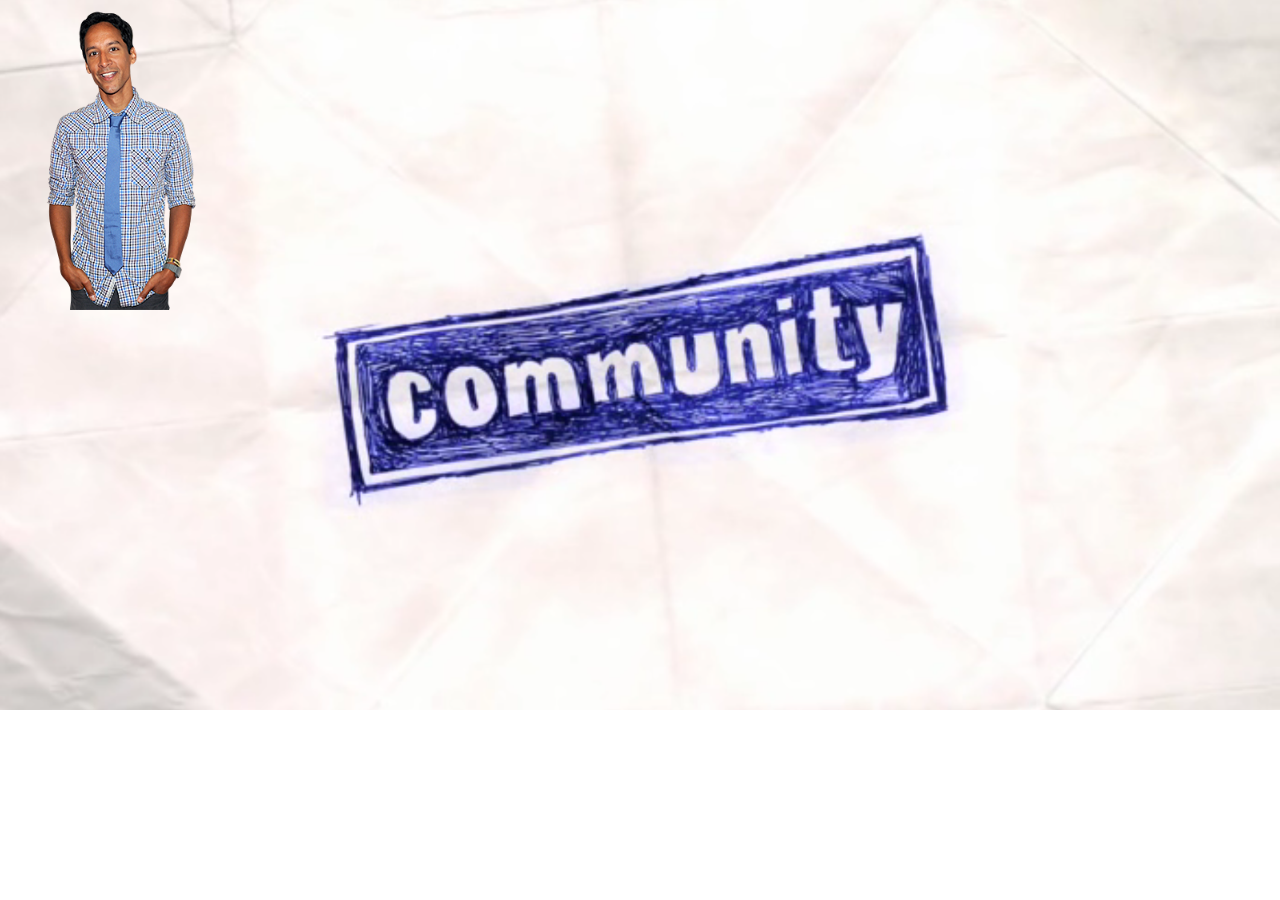
==== index.html @ 3c9b9ed0 "add Community website to Git" ====
<!DOCTYPE html>
<html>
    <head>
        <link rel="stylesheet" href="styles.css">
        <style>

            .please-image{
                background-image: url("logo.png");
                height: 700px;
                background-position: center;
                background-size: cover;
                background-position: fixed;
                padding-top: 10px;
            }

        </style>

    </head>

    <body>
        <div class="please-image">
            <div class="mid"><a href="abed.html"><img src="abed.png" height="300"></a></div>
        </div>

    </body>

</html>
---- styles.css ----
body{
    margin: 0;
    height: 100vh;
}

.mid{
    margin-left: 2vh;
    margin-top: 0vh;
}

a:hover{
    background-color: aqua;
}

h1{
    text-align: center;
    font-weight: 10000;
    padding-top: 10vh;
}

#head{
    height: 20vh;
    background-color: linear-gradient(to bottom right blue, white, black);
}

.para{
    padding-left: 5vh;
}
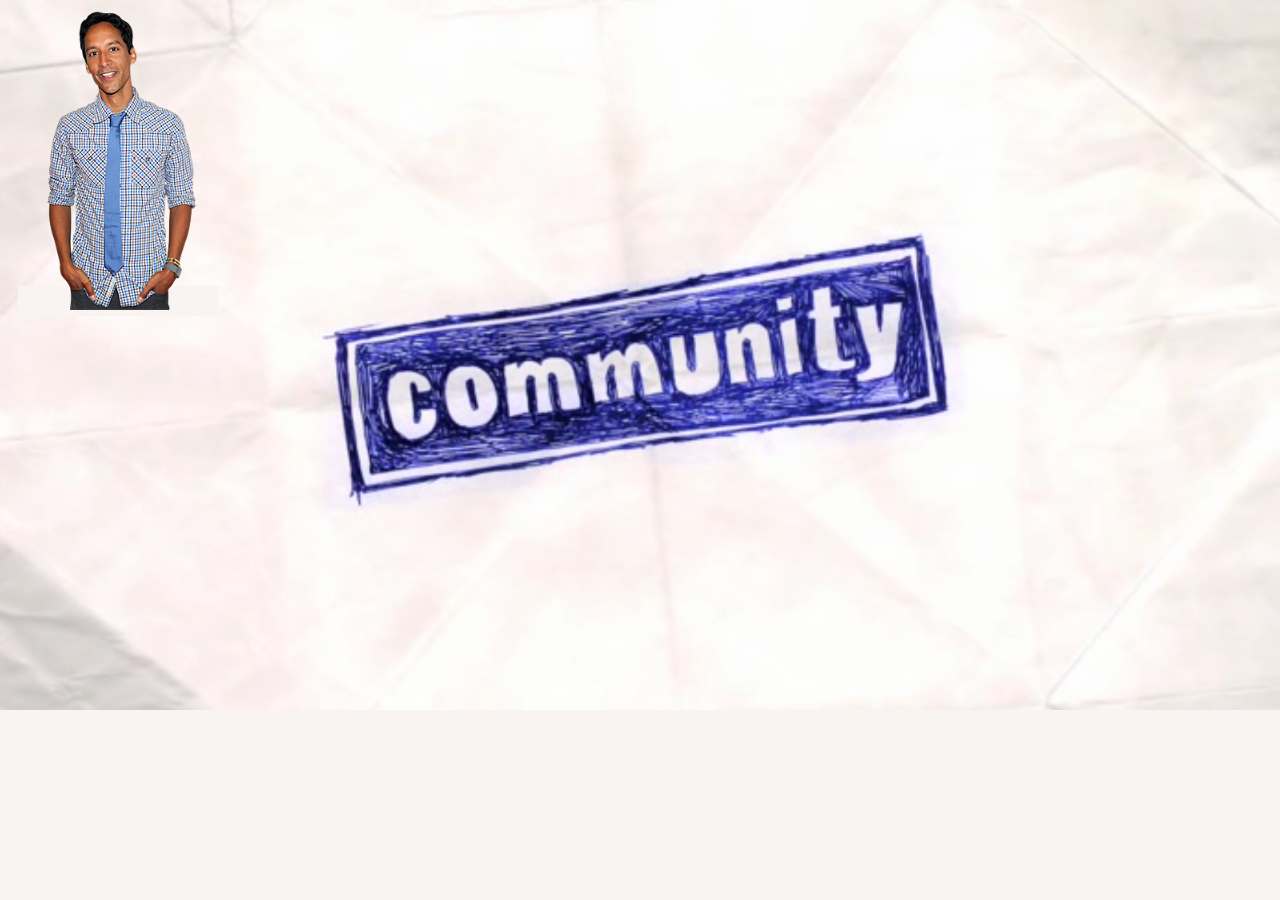
==== commit 75c60f71: "end of class" ====
--- a/index.html
+++ b/index.html
@@ -19,7 +19,7 @@
 
     <body>
         <div class="please-image">
-            <div class="mid"><a href="abed.html"><img src="abed.png" height="300"></a></div>
+            <div class="homelink" id="topl"><a href="abed.html"><img src="abed.png" height="300"></a></div>
         </div>
 
     </body>
--- a/styles.css
+++ b/styles.css
@@ -1,15 +1,34 @@
+/* ADD FONTS FOR PAGES */
+.homelink{
+    box-shadow:gray;
+}
+
+.homelink:hover{
+    box-shadow: #f9f3f1;
+}
+
 body{
     margin: 0;
     height: 100vh;
+    background-color: #f9f3f1;
 }
 
-.mid{
+#topl{
     margin-left: 2vh;
     margin-top: 0vh;
 }
 
+a{
+    color: #9593ce;
+    background-color: #f9f3f1;
+    font-weight: bolder;
+    font-size: 3vh;
+    text-decoration: none;
+}
+
 a:hover{
-    background-color: aqua;
+    color: #f9f3f1;
+    background-color: #9593ce;
 }
 
 h1{
@@ -18,11 +37,56 @@
     padding-top: 10vh;
 }
 
-#head{
-    height: 20vh;
-    background-color: linear-gradient(to bottom right blue, white, black);
+.head{
+    height: 25vh;
+    background-image: linear-gradient(#6365b1, #f9f3f1);
+    color: white;
+    font-size: 1.8vh;
+    border-style: dashed;
+    border-left-width: 0;
+    border-right-width: 0;
+    border-top-width: 0;
+}
+
+.nav{
+    
 }
 
 .para{
     padding-left: 5vh;
+}
+
+/* .test{
+    /* background-image: linear-gradient(to bottom right, #f9f3f1, #9593ce); */
+    background-image: linear-gradient(to bottom right, #404191, #9593ce);
+    height: 100vh;
+} */
+
+.bar{
+    align: center;
+}
+
+table{
+    border: 1px solid #f9f3f1;
+    margin-left: auto;
+    margin-right: auto;
+}
+
+tr, th{
+    padding-left: 20vh;
+    padding-right: 20vh;
+}
+
+th{
+    font-size: 3vh;
+    text-transform: capitalize;
+}
+
+td{
+    font-size: 2vh;
+}
+
+.pageimg{
+    width: 100vh;
+    height: 2vh;
 }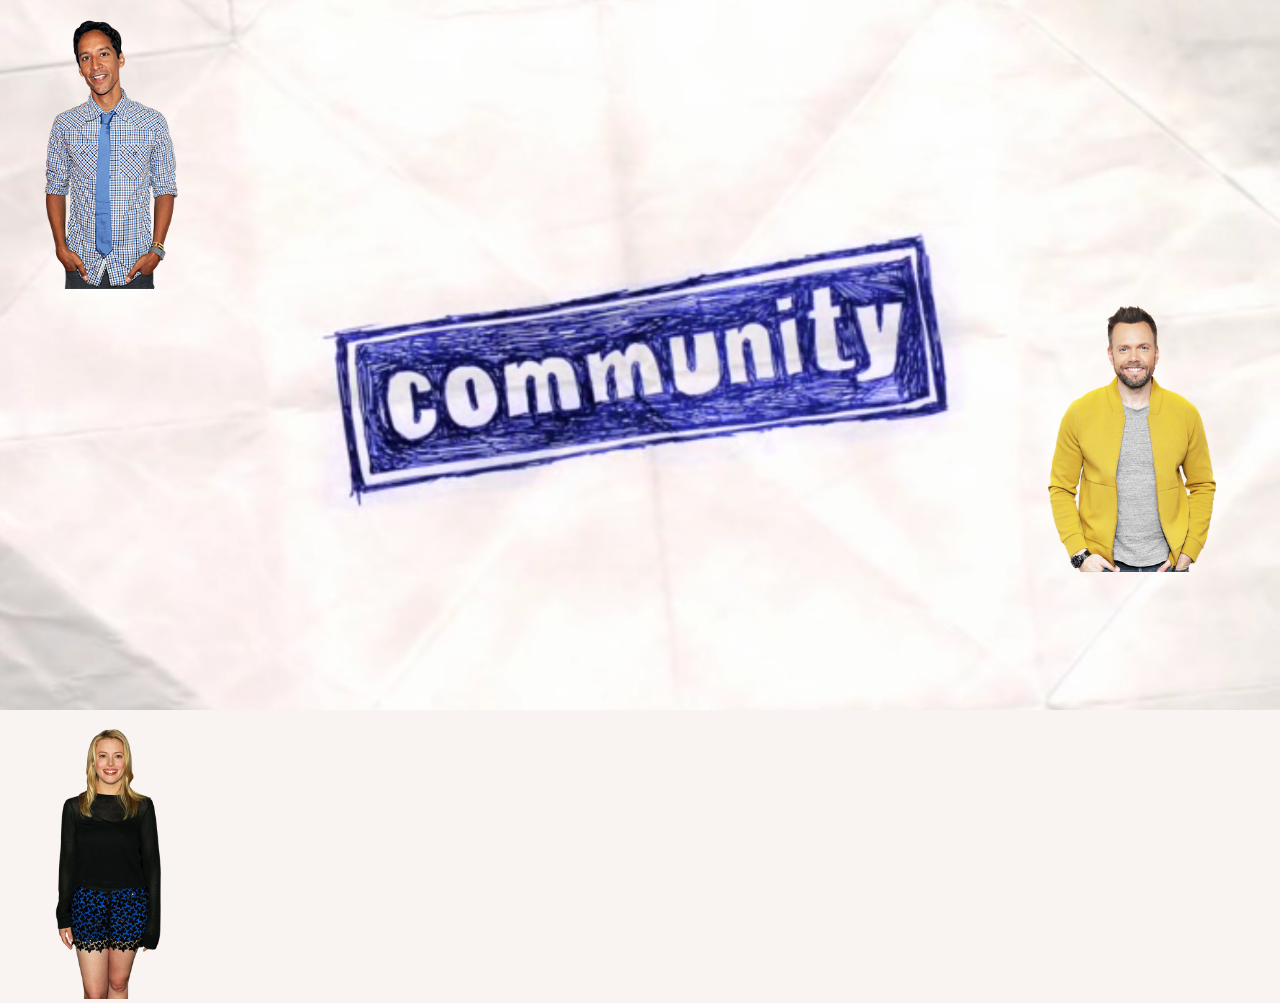
==== commit 3225ec75: "Finish links to all character pages on index" ====
--- a/index.html
+++ b/index.html
@@ -19,7 +19,9 @@
 
     <body>
         <div class="please-image">
-            <div class="homelink" id="topl"><a href="abed.html"><img src="abed.png" height="300"></a></div>
+            <a href="abed.html"><img class="homelink" id="topl" src="abed.png"></a>
+            <a href="jeff.html"><img class="homelink" id="topr" src="jeff.png"></a>
+            <a href="britta.html"><img class="homelink" id="bottoml" src="britta.png"></a>
         </div>
 
     </body>
--- a/styles.css
+++ b/styles.css
@@ -1,10 +1,11 @@
 /* ADD FONTS FOR PAGES */
 .homelink{
-    box-shadow:gray;
+    transition: transform .2s;
+    height: 30vh;
 }
 
 .homelink:hover{
-    box-shadow: #f9f3f1;
+    transform: scale(1.1);    
 }
 
 body{
@@ -15,10 +16,20 @@
 
 #topl{
     margin-left: 2vh;
-    margin-top: 0vh;
+    margin-top: 1vh;
 }
 
-a{
+#topr{
+    margin-left: 114.144vh;
+    margin-top: 1vh;
+    width: 23.8554vh;
+}
+
+#bottoml{
+    margin-top: 17vh;
+}
+
+a.ch{
     color: #9593ce;
     background-color: #f9f3f1;
     font-weight: bolder;
@@ -26,7 +37,7 @@
     text-decoration: none;
 }
 
-a:hover{
+a.ch:hover{
     color: #f9f3f1;
     background-color: #9593ce;
 }
@@ -42,15 +53,16 @@
     background-image: linear-gradient(#6365b1, #f9f3f1);
     color: white;
     font-size: 1.8vh;
-    border-style: dashed;
+    border-style: double;
+    border-bottom-width: 0.5vh;
     border-left-width: 0;
     border-right-width: 0;
     border-top-width: 0;
 }
 
-.nav{
+/* .nav{
     
-}
+} */
 
 .para{
     padding-left: 5vh;
@@ -58,13 +70,9 @@
 
 /* .test{
     /* background-image: linear-gradient(to bottom right, #f9f3f1, #9593ce); */
-    background-image: linear-gradient(to bottom right, #404191, #9593ce);
+    /* background-image: linear-gradient(to bottom right, #404191, #9593ce);
     height: 100vh;
 } */
-
-.bar{
-    align: center;
-}
 
 table{
     border: 1px solid #f9f3f1;
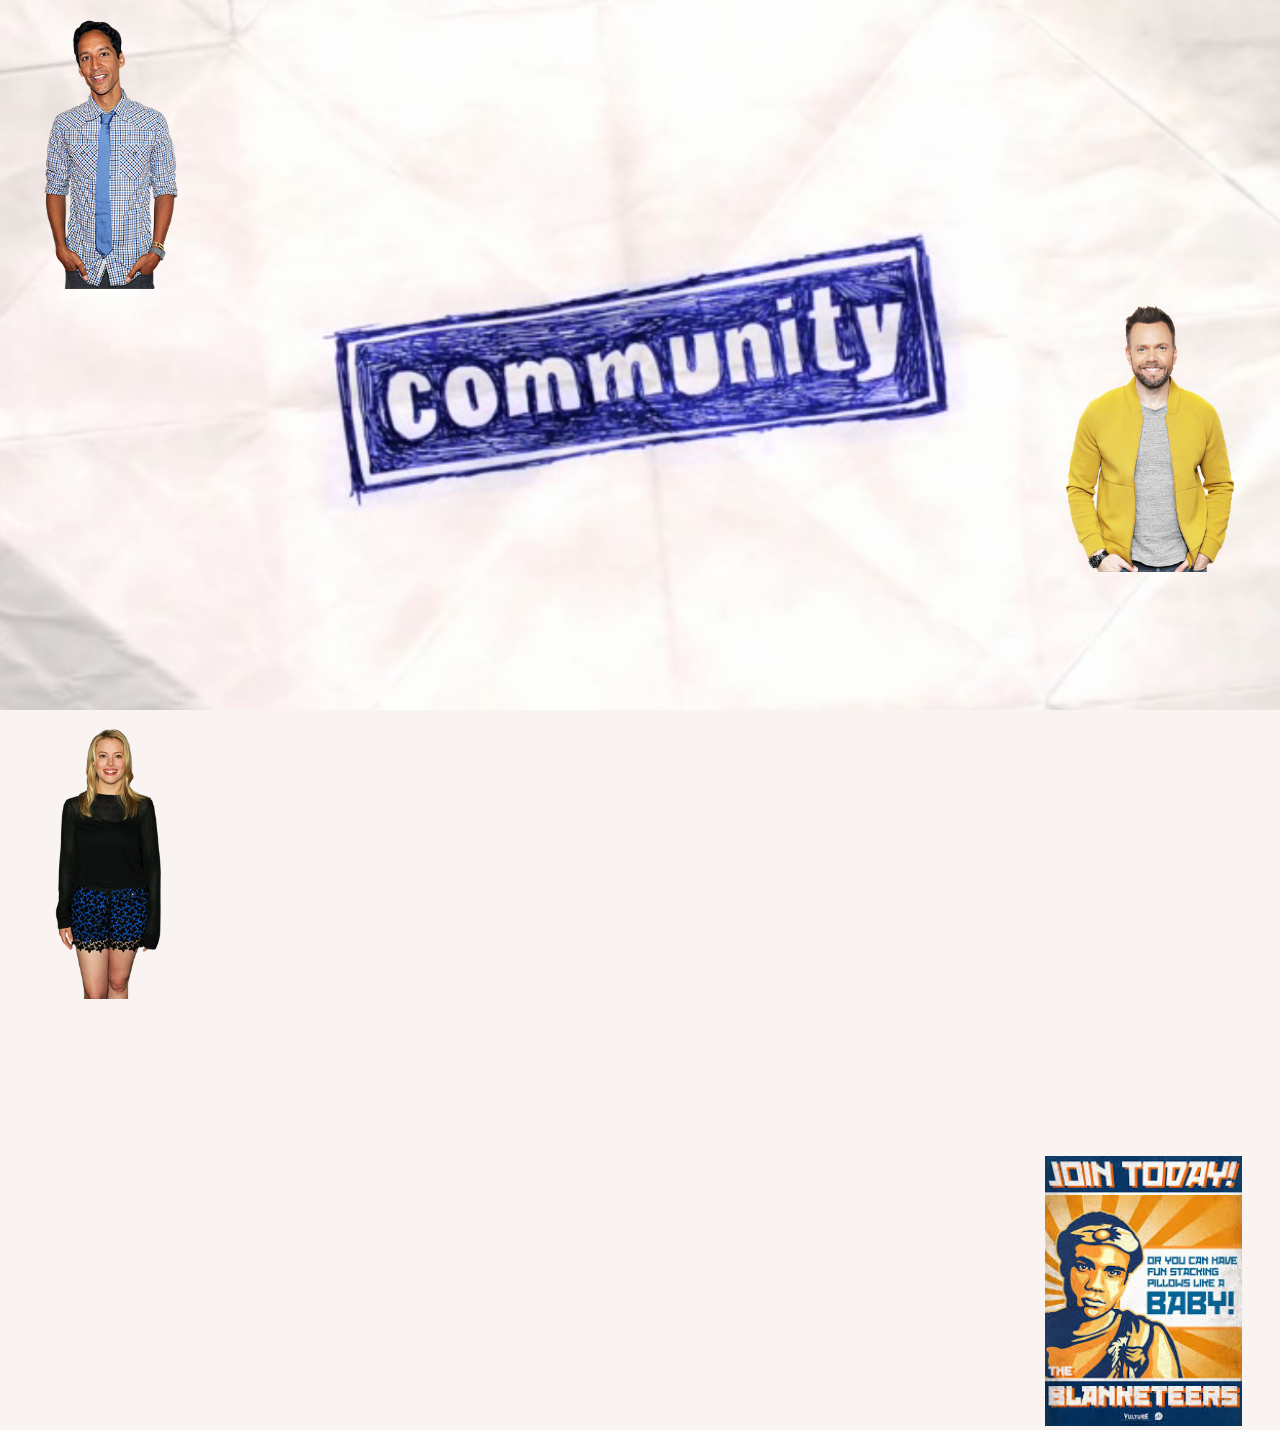
==== commit c01a57bb: "write paragraph for Abed page" ====
--- a/index.html
+++ b/index.html
@@ -22,6 +22,7 @@
             <a href="abed.html"><img class="homelink" id="topl" src="abed.png"></a>
             <a href="jeff.html"><img class="homelink" id="topr" src="jeff.png"></a>
             <a href="britta.html"><img class="homelink" id="bottoml" src="britta.png"></a>
+            <a href="paintball.html"><img class="homelink" id="bottomr" src="pillows.jfif"></a>
         </div>
 
     </body>
--- a/styles.css
+++ b/styles.css
@@ -20,13 +20,18 @@
 }
 
 #topr{
-    margin-left: 114.144vh;
+    margin-left: 116.144vh;
     margin-top: 1vh;
     width: 23.8554vh;
 }
 
 #bottoml{
     margin-top: 17vh;
+}
+
+#bottomr{
+    margin-top: 17vh;
+    margin-left: 116.144vh;
 }
 
 a.ch{
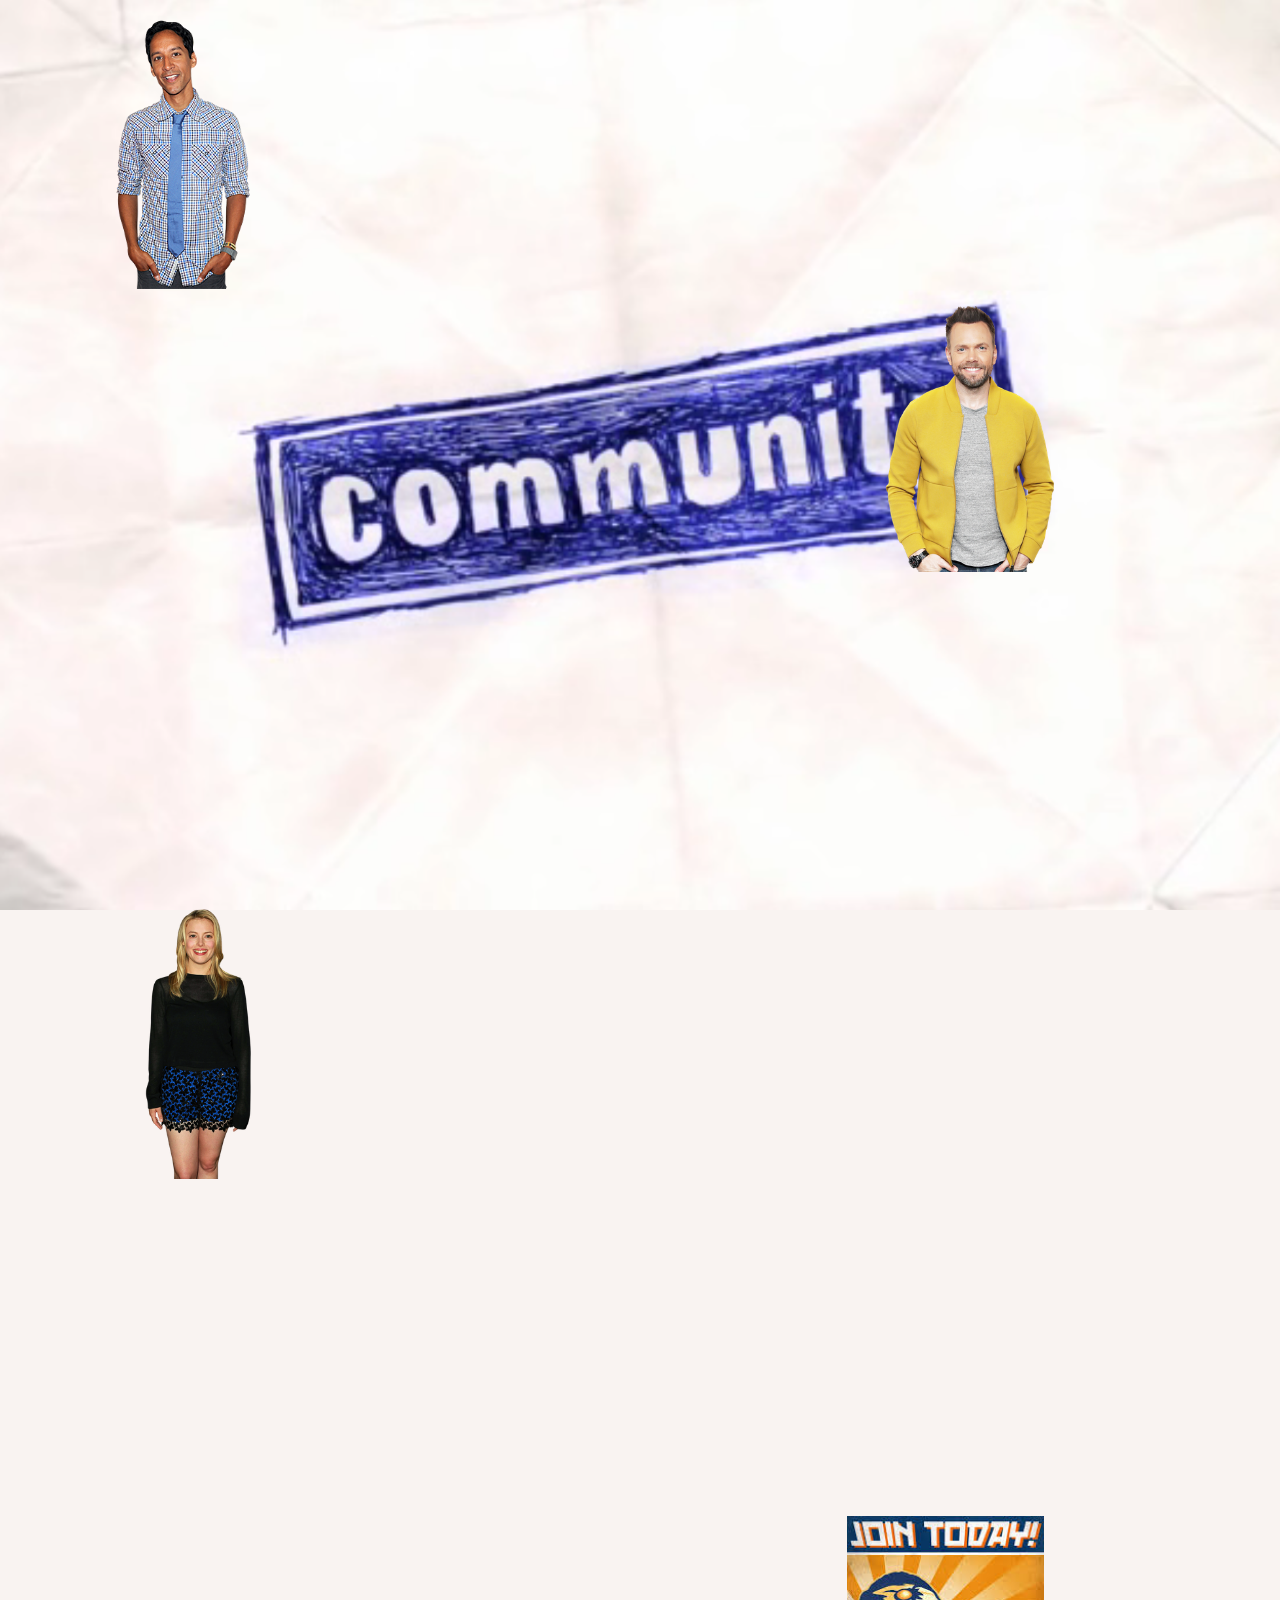
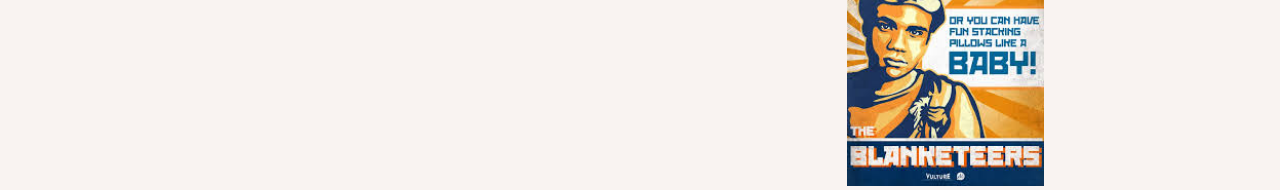
==== commit 9261ec15: "finish Britta and best episode page" ====
--- a/index.html
+++ b/index.html
@@ -6,7 +6,7 @@
 
             .please-image{
                 background-image: url("logo.png");
-                height: 700px;
+                height: 100vh;
                 background-position: center;
                 background-size: cover;
                 background-position: fixed;
--- a/styles.css
+++ b/styles.css
@@ -3,6 +3,8 @@
     transition: transform .2s;
     height: 30vh;
 }
+
+/* I learned how to use vh when I asked for help in class */
 
 .homelink:hover{
     transform: scale(1.1);    
@@ -15,23 +17,24 @@
 }
 
 #topl{
-    margin-left: 2vh;
+    margin-left: 10vh;
     margin-top: 1vh;
 }
 
 #topr{
-    margin-left: 116.144vh;
+    margin-left: 96.144vh;
     margin-top: 1vh;
     width: 23.8554vh;
 }
 
 #bottoml{
-    margin-top: 17vh;
+    margin-top: 37vh;
+    margin-left: 10vh;
 }
 
 #bottomr{
-    margin-top: 17vh;
-    margin-left: 116.144vh;
+    margin-top: 37vh;
+    margin-left: 94.144vh;
 }
 
 a.ch{
@@ -65,19 +68,9 @@
     border-top-width: 0;
 }
 
-/* .nav{
-    
-} */
-
 .para{
     padding-left: 5vh;
 }
-
-/* .test{
-    /* background-image: linear-gradient(to bottom right, #f9f3f1, #9593ce); */
-    /* background-image: linear-gradient(to bottom right, #404191, #9593ce);
-    height: 100vh;
-} */
 
 table{
     border: 1px solid #f9f3f1;
@@ -102,4 +95,42 @@
 .pageimg{
     width: 100vh;
     height: 2vh;
-}+}
+
+#abedimg{
+    width: 70vh;
+    padding-right: 5vh;
+    padding-left: 5vh;
+}
+
+#jeffimg{
+    height: 40vh;
+    padding-right: 15vh;
+    padding-left: 10vh;
+}
+
+#brittaimg{
+    width: 65vh;
+    padding-right: 5vh;
+    padding-left: 5vh;
+}
+
+#blanketsimg{
+    width: 65vh;
+    padding-left: 5vh;
+    padding-right: 5vh;
+}
+
+#blanketsimg:hover{
+    display: none;
+}
+
+.pillowsimg:hover{
+    background-image: url(pillows.jpg);
+    width: 65vh;
+    padding-right: 5vh;
+    padding-left: 5vh;
+    background-repeat: no-repeat;
+}
+
+/* I got the idea to make this work from stackoverflow at https://stackoverflow.com/questions/4815831/how-to-make-img-disappear-on-hover */